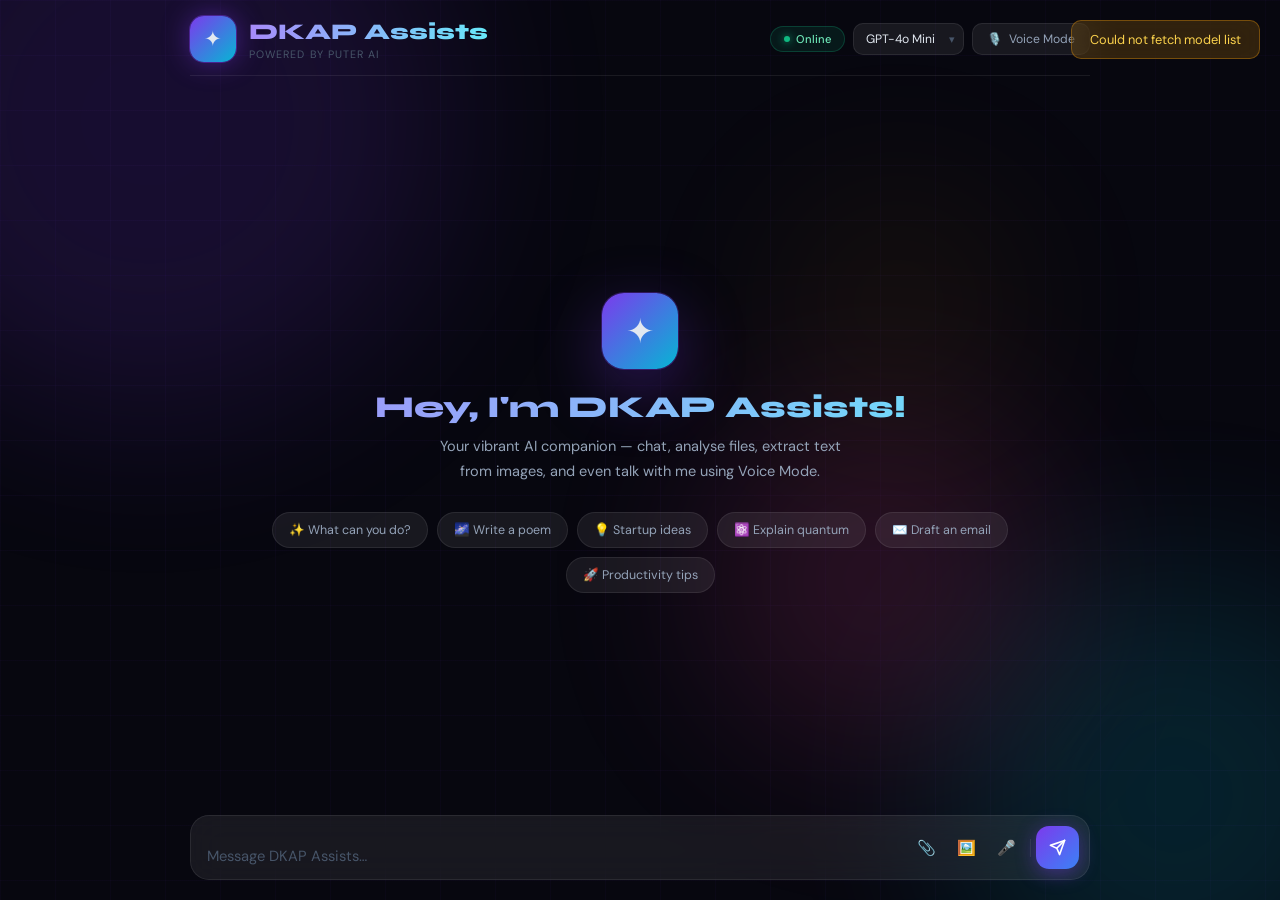
==== dkap-assists.html @ 6319cf3f "full code open it in an live server , will not work without authentication from puter.com  . Make su" ====
<!DOCTYPE html>
<html lang="en">
<head>
<meta charset="UTF-8">
<meta name="viewport" content="width=device-width, initial-scale=1.0">
<title>DKAP Assists · Your AI Companion</title>
<link rel="preconnect" href="https://fonts.googleapis.com">
<link rel="preconnect" href="https://fonts.gstatic.com" crossorigin>
<link href="https://fonts.googleapis.com/css2?family=Syne:wght@400;600;700;800&family=DM+Sans:ital,wght@0,300;0,400;0,500;0,600;1,400&display=swap" rel="stylesheet">
<script src="https://js.puter.com/v2/"></script>
<style>
:root {
  --bg:         #07070f;
  --glass:      rgba(255,255,255,0.04);
  --glass-b:    rgba(255,255,255,0.07);
  --violet:     #7c3aed;
  --violet-l:   #a78bfa;
  --cyan:       #06b6d4;
  --cyan-l:     #67e8f9;
  --pink:       #ec4899;
  --pink-l:     #f9a8d4;
  --green:      #10b981;
  --green-l:    #6ee7b7;
  --text:       #e2e8f0;
  --text-dim:   #94a3b8;
  --text-faint: #475569;
  --border:     rgba(255,255,255,0.08);
}
*, *::before, *::after { box-sizing: border-box; margin: 0; padding: 0; }
html, body { height: 100%; overflow: hidden; }
body {
  font-family: 'DM Sans', sans-serif;
  background: var(--bg);
  color: var(--text);
  -webkit-font-smoothing: antialiased;
}

/* BACKGROUND */
.bg-canvas { position:fixed; inset:0; z-index:0; overflow:hidden; pointer-events:none; }
.orb { position:absolute; border-radius:50%; filter:blur(90px); opacity:0.15; animation:drift 20s ease-in-out infinite alternate; }
.orb-1 { width:600px; height:600px; background:var(--violet); top:-180px; left:-150px; animation-duration:22s; }
.orb-2 { width:450px; height:450px; background:var(--cyan);   bottom:-120px; right:-120px; animation-duration:26s; animation-delay:-9s; }
.orb-3 { width:350px; height:350px; background:var(--pink);   top:45%; left:55%; animation-duration:18s; animation-delay:-5s; }
.orb-4 { width:250px; height:250px; background:#f59e0b; top:20%; right:20%; opacity:0.07; animation-duration:24s; animation-delay:-12s; }
@keyframes drift {
  from { transform:translate(0,0) scale(1); }
  to   { transform:translate(50px,35px) scale(1.08); }
}
.bg-canvas::before {
  content:''; position:absolute; inset:0;
  background-image:
    linear-gradient(rgba(124,58,237,0.035) 1px, transparent 1px),
    linear-gradient(90deg,rgba(124,58,237,0.035) 1px, transparent 1px);
  background-size:55px 55px;
}

/* LAYOUT */
#app { position:relative; z-index:1; display:flex; flex-direction:column; height:100vh; max-width:940px; margin:0 auto; padding:0 20px; }

/* HEADER */
header {
  display:flex; align-items:center; justify-content:space-between;
  padding:16px 0 13px;
  border-bottom:1px solid var(--border);
  flex-shrink:0; gap:12px; flex-wrap:wrap;
}
.brand { display:flex; align-items:center; gap:13px; }
.brand-icon {
  width:46px; height:46px; border-radius:14px; flex-shrink:0;
  background:linear-gradient(135deg, var(--violet), var(--cyan));
  display:flex; align-items:center; justify-content:center; font-size:21px;
  box-shadow:0 0 0 1px rgba(124,58,237,0.4), 0 0 28px rgba(124,58,237,0.45);
  animation:icon-glow 4s ease-in-out infinite;
}
@keyframes icon-glow {
  0%,100%{ box-shadow:0 0 0 1px rgba(124,58,237,0.4), 0 0 28px rgba(124,58,237,0.4); }
  50%    { box-shadow:0 0 0 1px rgba(6,182,212,0.55), 0 0 50px rgba(6,182,212,0.4); }
}
.brand-name {
  font-family:'Syne',sans-serif; font-weight:800; font-size:1.4rem;
  background:linear-gradient(90deg, var(--violet-l), var(--cyan-l), var(--pink-l));
  background-size:200% auto; -webkit-background-clip:text;
  -webkit-text-fill-color:transparent; background-clip:text;
  animation:shimmer 5s linear infinite;
}
@keyframes shimmer { to { background-position:200% center; } }
.brand-sub { font-size:0.67rem; color:var(--text-faint); letter-spacing:0.1em; text-transform:uppercase; margin-top:2px; }

.header-right { display:flex; align-items:center; gap:8px; flex-wrap:wrap; }

.status-badge {
  display:flex; align-items:center; gap:6px;
  padding:5px 13px; border-radius:99px;
  background:rgba(16,185,129,0.1);
  border:1px solid rgba(16,185,129,0.25);
  font-size:0.7rem; font-weight:500; color:var(--green-l);
}
.status-dot { width:6px; height:6px; border-radius:50%; background:var(--green); box-shadow:0 0 8px var(--green); animation:blink 2.5s ease-in-out infinite; }
@keyframes blink { 0%,100%{opacity:1;transform:scale(1)} 50%{opacity:0.35;transform:scale(0.8)} }

.model-wrap { position:relative; }
.model-wrap::after { content:'▾'; position:absolute; right:9px; top:50%; transform:translateY(-50%); color:var(--text-faint); pointer-events:none; font-size:0.7rem; }
#model-selector {
  appearance:none; background:var(--glass-b); border:1px solid var(--border);
  color:var(--text); padding:7px 28px 7px 12px; border-radius:10px;
  font-family:'DM Sans',sans-serif; font-size:0.76rem; cursor:pointer; outline:none; max-width:210px;
  transition:border-color 0.2s, background 0.2s;
}
#model-selector:hover, #model-selector:focus { border-color:var(--violet); background:rgba(124,58,237,0.12); }
#model-selector option { background:#14122a; }

#voice-mode-btn {
  display:flex; align-items:center; gap:7px; padding:7px 14px; border-radius:10px;
  background:var(--glass-b); border:1px solid var(--border);
  color:var(--text-dim); font-family:'DM Sans',sans-serif; font-size:0.76rem;
  cursor:pointer; transition:all 0.25s; white-space:nowrap;
}
#voice-mode-btn:hover { border-color:var(--pink); color:var(--pink-l); background:rgba(236,72,153,0.1); }
#voice-mode-btn.active { background:rgba(236,72,153,0.18); border-color:var(--pink); color:var(--pink-l); animation:vglow 2s ease-in-out infinite; }
@keyframes vglow { 0%,100%{box-shadow:0 0 12px rgba(236,72,153,0.2)} 50%{box-shadow:0 0 30px rgba(236,72,153,0.5)} }

/* CHAT */
#chat-window {
  flex:1; overflow-y:auto; overflow-x:hidden;
  padding:28px 4px 14px; display:flex; flex-direction:column; gap:22px;
  scroll-behavior:smooth;
}
#chat-window::-webkit-scrollbar { width:3px; }
#chat-window::-webkit-scrollbar-thumb { background:rgba(255,255,255,0.08); border-radius:99px; }

/* Welcome */
.welcome-card { margin:auto; text-align:center; padding:32px 20px; animation:fadeUp 0.6s cubic-bezier(0.34,1.56,0.64,1) both; }
.welcome-icon { width:76px; height:76px; border-radius:22px; margin:0 auto 20px; background:linear-gradient(135deg, var(--violet), var(--cyan)); display:flex; align-items:center; justify-content:center; font-size:34px; box-shadow:0 0 0 1px rgba(124,58,237,0.3), 0 20px 65px rgba(124,58,237,0.35); }
.welcome-card h2 { font-family:'Syne',sans-serif; font-size:1.9rem; font-weight:800; background:linear-gradient(120deg, var(--violet-l), var(--cyan-l), var(--pink-l)); background-size:200%; -webkit-background-clip:text; -webkit-text-fill-color:transparent; background-clip:text; animation:shimmer 4s linear infinite; margin-bottom:10px; }
.welcome-card p { color:var(--text-dim); font-size:0.91rem; margin-bottom:28px; line-height:1.65; }
.chips { display:flex; flex-wrap:wrap; gap:9px; justify-content:center; }
.chip { padding:9px 16px; border-radius:99px; background:var(--glass-b); border:1px solid var(--border); font-size:0.78rem; color:var(--text-dim); cursor:pointer; transition:all 0.2s; user-select:none; }
.chip:hover { border-color:var(--violet); color:var(--violet-l); transform:translateY(-2px); box-shadow:0 8px 22px rgba(124,58,237,0.22); }

/* Messages */
.msg-row { display:flex; gap:11px; align-items:flex-end; animation:fadeUp 0.35s cubic-bezier(0.34,1.56,0.64,1) both; }
.msg-row.user { flex-direction:row-reverse; }
@keyframes fadeUp { from{opacity:0;transform:translateY(20px) scale(0.95)} to{opacity:1;transform:translateY(0) scale(1)} }

.avatar { width:35px; height:35px; border-radius:11px; flex-shrink:0; display:flex; align-items:center; justify-content:center; font-size:15px; font-weight:700; }
.avatar.ai-av  { background:linear-gradient(135deg, var(--violet), var(--cyan)); box-shadow:0 0 16px rgba(124,58,237,0.45); }
.avatar.user-av{ background:linear-gradient(135deg, var(--pink), #f97316); box-shadow:0 0 16px rgba(236,72,153,0.35); }

.bubble { max-width:74%; padding:13px 17px; border-radius:18px; line-height:1.7; font-size:0.9rem; word-break:break-word; position:relative; }
.msg-row.ai   .bubble { background:var(--glass-b); border:1px solid var(--border); border-bottom-left-radius:5px; backdrop-filter:blur(16px); }
.msg-row.user .bubble { background:linear-gradient(135deg,rgba(124,58,237,0.3),rgba(6,182,212,0.2)); border:1px solid rgba(124,58,237,0.28); border-bottom-right-radius:5px; }

.bubble-content { white-space:pre-wrap; }
.bubble-content code { background:rgba(0,0,0,0.35); border:1px solid var(--border); border-radius:5px; padding:1px 6px; font-family:'Courier New',monospace; font-size:0.82em; color:var(--violet-l); }
.bubble-content pre { background:rgba(0,0,0,0.45); border:1px solid var(--border); border-radius:10px; padding:13px 15px; overflow-x:auto; margin:8px 0; font-size:0.82em; line-height:1.5; }
.bubble-content pre code { background:none; border:none; padding:0; color:var(--cyan-l); }
.bubble-content em { color:var(--pink-l); font-style:italic; }
.bubble-content strong { color:var(--cyan-l); font-weight:600; }
.bubble img { max-width:100%; border-radius:10px; margin-top:10px; }

.msg-attachments { margin-top:9px; padding-top:8px; border-top:1px solid var(--border); font-size:0.73rem; color:var(--text-faint); display:flex; flex-wrap:wrap; gap:6px; align-items:center; }
.att-chip { display:inline-flex; align-items:center; gap:4px; background:rgba(124,58,237,0.12); border:1px solid rgba(124,58,237,0.25); padding:2px 8px; border-radius:99px; color:var(--violet-l); font-size:0.71rem; }

/* Typing dots */
.typing-dots { display:flex; gap:5px; align-items:center; padding:4px 0; }
.typing-dots span { width:7px; height:7px; border-radius:50%; display:block; animation:bounce 1.3s ease-in-out infinite; }
.typing-dots span:nth-child(1){ background:var(--violet-l); }
.typing-dots span:nth-child(2){ background:var(--cyan-l); animation-delay:0.18s; }
.typing-dots span:nth-child(3){ background:var(--pink-l); animation-delay:0.36s; }
@keyframes bounce { 0%,80%,100%{transform:translateY(0);opacity:0.5} 40%{transform:translateY(-9px);opacity:1} }

/* FOOTER */
footer { padding:10px 0 20px; flex-shrink:0; }
#file-previews { display:flex; gap:7px; margin-bottom:9px; flex-wrap:wrap; min-height:0; }
.preview-item { display:flex; align-items:center; gap:7px; padding:5px 12px; border-radius:99px; background:rgba(124,58,237,0.14); border:1px solid rgba(124,58,237,0.28); font-size:0.73rem; color:var(--violet-l); animation:fadeUp 0.2s both; }
.preview-item .remove { cursor:pointer; color:var(--pink); font-size:1.05rem; line-height:1; transition:transform 0.15s; }
.preview-item .remove:hover { transform:scale(1.35); }

.input-shell { display:flex; align-items:flex-end; gap:8px; background:var(--glass-b); border:1px solid var(--border); border-radius:19px; padding:10px 10px 10px 16px; transition:border-color 0.25s, box-shadow 0.25s; backdrop-filter:blur(16px); }
.input-shell:focus-within { border-color:rgba(124,58,237,0.5); box-shadow:0 0 0 3px rgba(124,58,237,0.1), 0 0 45px rgba(124,58,237,0.07); }

#user-input { flex:1; background:transparent; border:none; outline:none; color:var(--text); font-family:'DM Sans',sans-serif; font-size:0.92rem; resize:none; height:24px; max-height:190px; line-height:1.55; }
#user-input::placeholder { color:var(--text-faint); }

.action-strip { display:flex; align-items:center; gap:3px; }
.act-btn { width:37px; height:37px; border-radius:9px; background:transparent; border:1px solid transparent; color:var(--text-faint); font-size:15px; cursor:pointer; display:flex; align-items:center; justify-content:center; transition:all 0.18s; position:relative; flex-shrink:0; }
.act-btn:hover { background:var(--glass-b); border-color:var(--border); color:var(--text); transform:translateY(-1px); }
.act-btn[data-tip]::after { content:attr(data-tip); position:absolute; bottom:calc(100% + 8px); left:50%; transform:translateX(-50%); background:#1a1630; border:1px solid var(--border); color:var(--text-dim); font-family:'DM Sans',sans-serif; font-size:0.67rem; padding:4px 8px; border-radius:6px; white-space:nowrap; pointer-events:none; z-index:10; opacity:0; transition:opacity 0.15s; }
.act-btn[data-tip]:hover::after { opacity:1; }
.act-btn.active-rec { color:var(--pink); border-color:rgba(236,72,153,0.4); background:rgba(236,72,153,0.1); animation:pulse-ring 1s ease-in-out infinite; }
@keyframes pulse-ring { 0%,100%{box-shadow:0 0 0 0 rgba(236,72,153,0.45)} 50%{box-shadow:0 0 0 7px rgba(236,72,153,0)} }
.act-divider { width:1px; height:18px; background:var(--border); margin:0 2px; flex-shrink:0; }

#send-btn { width:43px; height:43px; border-radius:13px; flex-shrink:0; background:linear-gradient(135deg, var(--violet), #3b82f6); border:none; color:white; font-size:16px; cursor:pointer; display:flex; align-items:center; justify-content:center; transition:all 0.2s; box-shadow:0 4px 20px rgba(124,58,237,0.45); }
#send-btn:hover { transform:scale(1.09); box-shadow:0 6px 30px rgba(124,58,237,0.65); }
#send-btn:active { transform:scale(0.93); }
#send-btn svg { transition:transform 0.2s; }
#send-btn:hover svg { transform:translateX(2px) translateY(-2px); }

#general-file-input, #image-ocr-input { display:none; }

/* TOAST */
#toast-area { position:fixed; top:20px; right:20px; z-index:200; display:flex; flex-direction:column; gap:8px; }
.toast { padding:10px 18px; border-radius:10px; font-size:0.8rem; font-family:'DM Sans',sans-serif; backdrop-filter:blur(14px); pointer-events:none; animation:toastIn 0.3s cubic-bezier(0.34,1.56,0.64,1) both; max-width:280px; }
@keyframes toastIn { from{opacity:0;transform:translateX(26px)} to{opacity:1;transform:translateX(0)} }
.toast.success { background:rgba(16,185,129,0.18); border:1px solid rgba(16,185,129,0.35); color:var(--green-l); }
.toast.error   { background:rgba(239,68,68,0.18);  border:1px solid rgba(239,68,68,0.35);  color:#fca5a5; }
.toast.info    { background:rgba(124,58,237,0.18); border:1px solid rgba(124,58,237,0.35); color:var(--violet-l); }
.toast.warning { background:rgba(245,158,11,0.18); border:1px solid rgba(245,158,11,0.35); color:#fcd34d; }

* { scrollbar-width:thin; scrollbar-color:rgba(255,255,255,0.07) transparent; }
</style>
</head>
<body>

<div class="bg-canvas">
  <div class="orb orb-1"></div>
  <div class="orb orb-2"></div>
  <div class="orb orb-3"></div>
  <div class="orb orb-4"></div>
</div>

<div id="toast-area"></div>

<div id="app">
  <header>
    <div class="brand">
      <div class="brand-icon">✦</div>
      <div>
        <div class="brand-name">DKAP Assists</div>
        <div class="brand-sub">Powered by Puter AI</div>
      </div>
    </div>
    <div class="header-right">
      <div class="status-badge"><span class="status-dot"></span> Online</div>
      <div class="model-wrap">
        <select id="model-selector"><option value="">Loading…</option></select>
      </div>
      <button id="voice-mode-btn">
        <span id="voice-icon">🎙️</span>
        <span id="voice-label">Voice Mode</span>
      </button>
    </div>
  </header>

  <div id="chat-window">
    <div class="welcome-card" id="welcome-card">
      <div class="welcome-icon">✦</div>
      <h2>Hey, I'm DKAP Assists!</h2>
      <p>Your vibrant AI companion — chat, analyse files, extract text<br>from images, and even talk with me using Voice Mode.</p>
      <div class="chips">
        <div class="chip" data-prompt="What can you do for me?">✨ What can you do?</div>
        <div class="chip" data-prompt="Write me a short poem about the cosmos.">🌌 Write a poem</div>
        <div class="chip" data-prompt="Give me 5 creative startup ideas for 2025.">💡 Startup ideas</div>
        <div class="chip" data-prompt="Explain quantum computing in simple terms.">⚛️ Explain quantum</div>
        <div class="chip" data-prompt="Help me write a professional email to reschedule a meeting.">✉️ Draft an email</div>
        <div class="chip" data-prompt="What are some tips to improve my productivity?">🚀 Productivity tips</div>
      </div>
    </div>
  </div>

  <footer>
    <div id="file-previews"></div>
    <div class="input-shell">
      <input type="file" id="general-file-input" multiple>
      <input type="file" id="image-ocr-input" accept="image/*">
      <textarea id="user-input" placeholder="Message DKAP Assists…" rows="1"></textarea>
      <div class="action-strip">
        <button class="act-btn" id="add-file-btn" data-tip="Attach files">📎</button>
        <button class="act-btn" id="ocr-btn" data-tip="Image → Text (OCR)">🖼️</button>
        <button class="act-btn" id="stt-btn" data-tip="Speak to type">🎤</button>
        <div class="act-divider"></div>
        <button id="send-btn" data-tip="Send">
          <svg width="17" height="17" viewBox="0 0 24 24" fill="none" stroke="currentColor" stroke-width="2.3" stroke-linecap="round" stroke-linejoin="round">
            <line x1="22" y1="2" x2="11" y2="13"/><polygon points="22 2 15 22 11 13 2 9 22 2"/>
          </svg>
        </button>
      </div>
    </div>
  </footer>
</div>

<script>
// ═══════════════════════════════
//  STATE
// ═══════════════════════════════
let currentModel        = 'gpt-4o-mini';
let attachedPuterPaths  = [];
let isVoiceMode         = false;
let currentAudio        = null;
let mediaRecorder       = null;
let audioChunks         = [];
let isRecording         = false;
let isStreaming         = false;
let conversationHistory = [];

// ═══════════════════════════════
//  DOM
// ═══════════════════════════════
const dom = {
  chatWindow:   document.getElementById('chat-window'),
  userInput:    document.getElementById('user-input'),
  modelSel:     document.getElementById('model-selector'),
  sendBtn:      document.getElementById('send-btn'),
  fileInput:    document.getElementById('general-file-input'),
  addFileBtn:   document.getElementById('add-file-btn'),
  ocrInput:     document.getElementById('image-ocr-input'),
  ocrBtn:       document.getElementById('ocr-btn'),
  sttBtn:       document.getElementById('stt-btn'),
  voiceModeBtn: document.getElementById('voice-mode-btn'),
  voiceLabel:   document.getElementById('voice-label'),
  voiceIcon:    document.getElementById('voice-icon'),
  filePreviews: document.getElementById('file-previews'),
  welcomeCard:  document.getElementById('welcome-card'),
  toastArea:    document.getElementById('toast-area'),
};

// ═══════════════════════════════
//  INIT
// ═══════════════════════════════
(async function init() {
  bindEvents();
  await loadModels();
})();

function bindEvents() {
  dom.sendBtn.addEventListener('click', sendMessage);
  dom.userInput.addEventListener('keydown', e => {
    if (e.key === 'Enter' && !e.shiftKey) { e.preventDefault(); sendMessage(); }
  });
  dom.userInput.addEventListener('input', autoResize);
  dom.modelSel.addEventListener('change', e => { currentModel = e.target.value; });
  dom.addFileBtn.addEventListener('click', () => dom.fileInput.click());
  dom.fileInput.addEventListener('change', handleFileUpload);
  dom.ocrBtn.addEventListener('click', () => dom.ocrInput.click());
  dom.ocrInput.addEventListener('change', handleOCR);
  dom.sttBtn.addEventListener('click', toggleSTT);
  dom.voiceModeBtn.addEventListener('click', toggleVoiceMode);
  document.querySelectorAll('.chip').forEach(chip => {
    chip.addEventListener('click', () => {
      dom.userInput.value = chip.dataset.prompt;
      autoResize();
      sendMessage();
    });
  });
}

function autoResize() {
  const el = dom.userInput;
  el.style.height = 'auto';
  el.style.height = Math.min(el.scrollHeight, 190) + 'px';
}

// ═══════════════════════════════
//  LOAD MODELS
// ═══════════════════════════════
async function loadModels() {
  try {
    const models = await puter.ai.listModels();
    dom.modelSel.innerHTML = '';
    // Sort popular first
    const popular = ['gpt-4o-mini','gpt-4o','claude-sonnet-4-5','gemini-2.5-flash-lite','claude-opus-4-5'];
    models.sort((a,b) => {
      const ai = popular.indexOf(a.id), bi = popular.indexOf(b.id);
      if (ai > -1 && bi > -1) return ai - bi;
      if (ai > -1) return -1;
      if (bi > -1) return 1;
      return (a.name||a.id).localeCompare(b.name||b.id);
    });
    models.forEach(m => {
      const opt = document.createElement('option');
      opt.value = m.id;
      opt.textContent = (m.name || m.id) + (m.provider ? ` · ${m.provider}` : '');
      if (m.id === currentModel) opt.selected = true;
      dom.modelSel.appendChild(opt);
    });
    if (dom.modelSel.value) currentModel = dom.modelSel.value;
    toast('✦ Models ready', 'success');
  } catch(e) {
    dom.modelSel.innerHTML = '<option value="gpt-4o-mini">GPT-4o Mini</option>';
    toast('Could not fetch model list', 'warning');
  }
}

// ═══════════════════════════════
//  SEND MESSAGE
// ═══════════════════════════════
async function sendMessage() {
  const text = dom.userInput.value.trim();
  if ((!text && attachedPuterPaths.length === 0) || isStreaming) return;

  // Hide welcome
  if (dom.welcomeCard) dom.welcomeCard.style.display = 'none';

  // Reset UI
  dom.userInput.value = '';
  dom.userInput.style.height = '24px';
  const files = [...attachedPuterPaths];
  attachedPuterPaths = [];
  renderPreviews();

  // Show user bubble
  appendMsg('user', text, files);

  // Build content
  let content;
  if (files.length > 0) {
    content = [{ type:'text', text: text || 'Analyse these files.' }];
    files.forEach(p => content.push({ type:'file', puter_path:p }));
  } else {
    content = text;
  }

  // Update history
  conversationHistory.push({ role:'user', content });

  // Show typing
  const thinkingRow = appendTyping();
  isStreaming = true;
  dom.sendBtn.style.opacity = '0.5';

  try {
    const historySlice = conversationHistory.slice(-22);

    const stream = await puter.ai.chat(historySlice, {
      model: currentModel,
      stream: true
    });

    thinkingRow.remove();
    const { contentEl } = appendStreamBubble();
    let fullText = '';

    for await (const chunk of stream) {
      if (chunk?.text) {
        fullText += chunk.text;
        contentEl.innerHTML = formatMarkdown(fullText);
        dom.chatWindow.scrollTop = dom.chatWindow.scrollHeight;
      }
      // Gemini image models
      if (chunk?.image) {
        const img = document.createElement('img');
        img.src = chunk.image.image_url?.url || chunk.image;
        img.style.cssText = 'max-width:100%;border-radius:10px;margin-top:10px;display:block;';
        contentEl.appendChild(img);
      }
    }

    conversationHistory.push({ role:'assistant', content: fullText });
    if (isVoiceMode && fullText) await speakText(fullText);

  } catch(e) {
    thinkingRow.remove();
    appendMsg('ai', '⚠️ **Error:** ' + (e.message || 'Something went wrong.'));
    toast(e.message || 'AI error', 'error');
  } finally {
    isStreaming = false;
    dom.sendBtn.style.opacity = '1';
  }
}

// ═══════════════════════════════
//  FILE UPLOAD
// ═══════════════════════════════
async function handleFileUpload(e) {
  const files = e.target.files;
  if (!files.length) return;
  dom.addFileBtn.textContent = '⏳';
  try {
    const uploaded = await puter.fs.upload(files);
    const arr = Array.isArray(uploaded) ? uploaded : [uploaded];
    arr.forEach(f => attachedPuterPaths.push(f.path));
    renderPreviews();
    toast(`${arr.length} file(s) attached ✦`, 'success');
  } catch(err) {
    toast('Upload failed: ' + err.message, 'error');
  } finally {
    dom.addFileBtn.textContent = '📎';
    dom.fileInput.value = '';
  }
}

function renderPreviews() {
  dom.filePreviews.innerHTML = '';
  attachedPuterPaths.forEach((path, i) => {
    const name = path.split('/').pop();
    const div = document.createElement('div');
    div.className = 'preview-item';
    div.innerHTML = `<span>📄 ${name}</span><span class="remove" data-i="${i}">×</span>`;
    dom.filePreviews.appendChild(div);
  });
  dom.filePreviews.querySelectorAll('.remove').forEach(btn => {
    btn.addEventListener('click', e => {
      attachedPuterPaths.splice(+e.target.dataset.i, 1);
      renderPreviews();
    });
  });
}

// ═══════════════════════════════
//  OCR
// ═══════════════════════════════
async function handleOCR(e) {
  const file = e.target.files[0];
  if (!file) return;
  dom.ocrBtn.textContent = '⏳';
  toast('Reading image…', 'info');
  try {
    const result = await puter.ai.img2txt(file);
    if (result) {
      dom.userInput.value += (dom.userInput.value ? '\n\n' : '') + result;
      dom.userInput.dispatchEvent(new Event('input'));
      autoResize();
      toast('Text extracted successfully!', 'success');
    } else {
      toast('No text detected in image', 'warning');
    }
  } catch(err) {
    toast('OCR failed: ' + err.message, 'error');
  } finally {
    dom.ocrBtn.textContent = '🖼️';
    dom.ocrInput.value = '';
  }
}

// ═══════════════════════════════
//  SPEECH TO TEXT
// ═══════════════════════════════
async function toggleSTT() {
  if (isRecording) {
    mediaRecorder?.stop();
    return;
  }
  try {
    const stream = await navigator.mediaDevices.getUserMedia({ audio: true });
    mediaRecorder = new MediaRecorder(stream);
    audioChunks = [];
    mediaRecorder.ondataavailable = e => audioChunks.push(e.data);
    mediaRecorder.onstop = async () => {
      const blob = new Blob(audioChunks, { type: 'audio/wav' });
      dom.sttBtn.textContent = '⏳';
      try {
        const result = await puter.ai.speech2txt(blob);
        const txt = typeof result === 'string' ? result : (result?.text || '');
        if (txt) {
          dom.userInput.value = txt;
          dom.userInput.dispatchEvent(new Event('input'));
          autoResize();
          toast('Voice captured!', 'success');
          if (isVoiceMode) sendMessage();
        }
      } catch(err) {
        toast('STT failed: ' + err.message, 'error');
      } finally {
        dom.sttBtn.textContent = '🎤';
        dom.sttBtn.classList.remove('active-rec');
        stream.getTracks().forEach(t => t.stop());
        isRecording = false;
      }
    };
    mediaRecorder.start();
    isRecording = true;
    dom.sttBtn.classList.add('active-rec');
    toast('Listening… tap mic again to stop', 'info');
  } catch {
    toast('Microphone access denied', 'error');
  }
}

// ═══════════════════════════════
//  TEXT TO SPEECH
// ═══════════════════════════════
async function speakText(text) {
  if (currentAudio) { currentAudio.pause(); currentAudio = null; }
  // Strip markdown symbols, trim to 2800 chars
  const clean = text.replace(/[#*`>_~\[\]]/g, '').substring(0, 2800);
  try {
    dom.voiceLabel.textContent = 'Speaking…';
    currentAudio = await puter.ai.txt2speech(clean, {
      provider: 'openai', voice: 'nova', model: 'gpt-4o-mini-tts'
    });
    return new Promise(resolve => {
      currentAudio.onended = () => {
        dom.voiceLabel.textContent = 'Voice ON';
        currentAudio = null;
        resolve();
      };
      currentAudio.play();
    });
  } catch(e) {
    dom.voiceLabel.textContent = 'Voice ON';
    toast('TTS issue: ' + e.message, 'warning');
  }
}

// ═══════════════════════════════
//  VOICE MODE
// ═══════════════════════════════
function toggleVoiceMode() {
  isVoiceMode = !isVoiceMode;
  dom.voiceModeBtn.classList.toggle('active', isVoiceMode);
  if (isVoiceMode) {
    dom.voiceLabel.textContent = 'Voice ON';
    dom.voiceIcon.textContent = '🔊';
    toast('Voice Mode ON ✦', 'success');
    if (dom.welcomeCard) dom.welcomeCard.style.display = 'none';
    appendMsg('ai', '🎙️ **Voice Mode activated!** I\'ll speak every response. Tap 🎤 and start talking — I\'ll auto-send when you stop.');
  } else {
    dom.voiceLabel.textContent = 'Voice Mode';
    dom.voiceIcon.textContent = '🎙️';
    if (currentAudio) { currentAudio.pause(); currentAudio = null; }
    if (isRecording && mediaRecorder) mediaRecorder.stop();
    toast('Voice Mode OFF', 'info');
  }
}

// ═══════════════════════════════
//  DOM HELPERS
// ═══════════════════════════════
function appendMsg(role, text, files = []) {
  const isAI = role === 'ai';
  const row = document.createElement('div');
  row.className = `msg-row ${isAI ? 'ai' : 'user'}`;

  const av = document.createElement('div');
  av.className = `avatar ${isAI ? 'ai-av' : 'user-av'}`;
  av.textContent = isAI ? '✦' : '✿';

  const bubble = document.createElement('div');
  bubble.className = 'bubble';

  const contentEl = document.createElement('div');
  contentEl.className = 'bubble-content';
  contentEl.innerHTML = formatMarkdown(text);
  bubble.appendChild(contentEl);

  if (files.length > 0) {
    const attDiv = document.createElement('div');
    attDiv.className = 'msg-attachments';
    attDiv.innerHTML = files.map(p => `<span class="att-chip">📄 ${p.split('/').pop()}</span>`).join('');
    bubble.appendChild(attDiv);
  }

  row.appendChild(av);
  row.appendChild(bubble);
  dom.chatWindow.appendChild(row);
  dom.chatWindow.scrollTop = dom.chatWindow.scrollHeight;
  return row;
}

function appendTyping() {
  const row = document.createElement('div');
  row.className = 'msg-row ai';
  const av = document.createElement('div');
  av.className = 'avatar ai-av'; av.textContent = '✦';
  const bubble = document.createElement('div');
  bubble.className = 'bubble';
  bubble.innerHTML = '<div class="typing-dots"><span></span><span></span><span></span></div>';
  row.appendChild(av); row.appendChild(bubble);
  dom.chatWindow.appendChild(row);
  dom.chatWindow.scrollTop = dom.chatWindow.scrollHeight;
  return row;
}

function appendStreamBubble() {
  const row = document.createElement('div');
  row.className = 'msg-row ai';
  const av = document.createElement('div');
  av.className = 'avatar ai-av'; av.textContent = '✦';
  const bubble = document.createElement('div');
  bubble.className = 'bubble';
  const contentEl = document.createElement('div');
  contentEl.className = 'bubble-content';
  bubble.appendChild(contentEl);
  row.appendChild(av); row.appendChild(bubble);
  dom.chatWindow.appendChild(row);
  dom.chatWindow.scrollTop = dom.chatWindow.scrollHeight;
  return { row, contentEl };
}

// Minimal markdown → HTML
function formatMarkdown(text) {
  if (!text) return '';
  return text
    .replace(/&/g,'&amp;').replace(/</g,'&lt;').replace(/>/g,'&gt;')
    .replace(/```([\s\S]*?)```/g, '<pre><code>$1</code></pre>')
    .replace(/`([^`\n]+)`/g, '<code>$1</code>')
    .replace(/\*\*(.+?)\*\*/g, '<strong>$1</strong>')
    .replace(/\*([^*\n]+)\*/g, '<em>$1</em>')
    .replace(/^### (.+)$/gm, '<div style="font-family:Syne,sans-serif;font-weight:700;color:var(--cyan-l);margin:10px 0 4px;font-size:1em">$1</div>')
    .replace(/^## (.+)$/gm,  '<div style="font-family:Syne,sans-serif;font-weight:700;color:var(--violet-l);margin:12px 0 5px;font-size:1.1em">$1</div>')
    .replace(/^# (.+)$/gm,   '<div style="font-family:Syne,sans-serif;font-weight:800;color:var(--pink-l);margin:12px 0 6px;font-size:1.2em">$1</div>')
    .replace(/^[-•] (.+)$/gm,'<div style="padding-left:16px;margin:2px 0">• $1</div>')
    .replace(/^(\d+)\. (.+)$/gm,'<div style="padding-left:16px;margin:2px 0">$1. $2</div>')
    .replace(/\n/g,'<br>');
}

// ═══════════════════════════════
//  TOAST
// ═══════════════════════════════
function toast(msg, type='info') {
  const el = document.createElement('div');
  el.className = `toast ${type}`;
  el.textContent = msg;
  dom.toastArea.appendChild(el);
  setTimeout(() => { el.style.opacity = '0'; el.style.transform = 'translateX(20px)'; el.style.transition = '0.3s'; }, 2900);
  setTimeout(() => el.remove(), 3250);
}
</script>
</body>
</html>
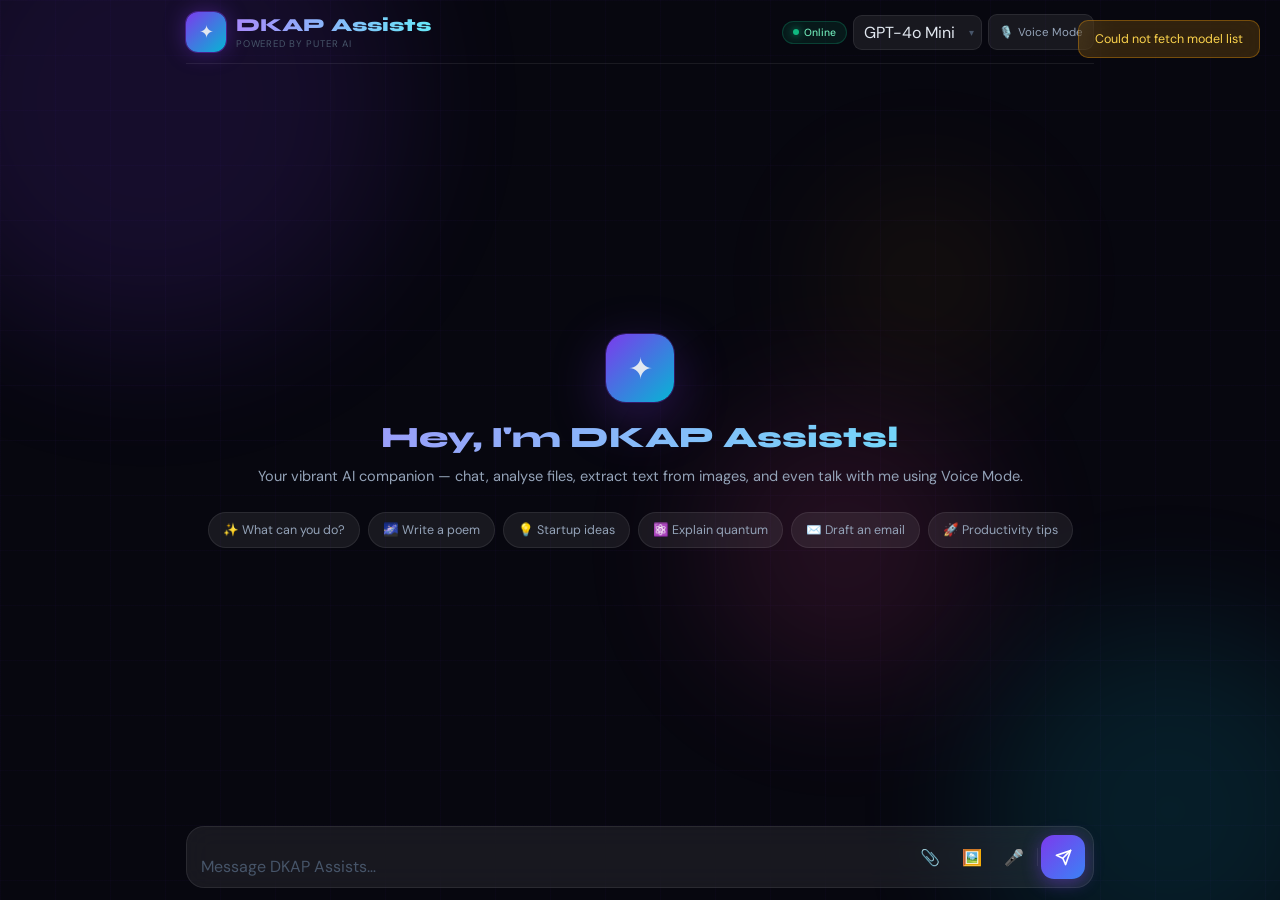
==== commit 82520f4e: "Add files via upload fixed mobile view issue" ====
--- a/dkap-assists.html
+++ b/dkap-assists.html
@@ -2,7 +2,10 @@
 <html lang="en">
 <head>
 <meta charset="UTF-8">
-<meta name="viewport" content="width=device-width, initial-scale=1.0">
+<meta name="viewport" content="width=device-width, initial-scale=1.0, viewport-fit=cover, maximum-scale=1.0">
+<meta name="mobile-web-app-capable" content="yes">
+<meta name="apple-mobile-web-app-capable" content="yes">
+<meta name="apple-mobile-web-app-status-bar-style" content="black-translucent">
 <title>DKAP Assists · Your AI Companion</title>
 <link rel="preconnect" href="https://fonts.googleapis.com">
 <link rel="preconnect" href="https://fonts.gstatic.com" crossorigin>
@@ -25,141 +28,244 @@
   --text-dim:   #94a3b8;
   --text-faint: #475569;
   --border:     rgba(255,255,255,0.08);
-}
+  --safe-bottom: env(safe-area-inset-bottom, 0px);
+  --safe-top:    env(safe-area-inset-top, 0px);
+}
+
 *, *::before, *::after { box-sizing: border-box; margin: 0; padding: 0; }
-html, body { height: 100%; overflow: hidden; }
+
+/* Use dvh so mobile Chrome address bar doesn't cause overflow */
+html { height: 100%; height: 100dvh; }
 body {
   font-family: 'DM Sans', sans-serif;
   background: var(--bg);
   color: var(--text);
   -webkit-font-smoothing: antialiased;
+  /* Prevent bounce scroll on iOS */
+  overscroll-behavior: none;
+  height: 100%;
+  height: 100dvh;
+  overflow: hidden;
 }
 
 /* BACKGROUND */
 .bg-canvas { position:fixed; inset:0; z-index:0; overflow:hidden; pointer-events:none; }
-.orb { position:absolute; border-radius:50%; filter:blur(90px); opacity:0.15; animation:drift 20s ease-in-out infinite alternate; }
-.orb-1 { width:600px; height:600px; background:var(--violet); top:-180px; left:-150px; animation-duration:22s; }
-.orb-2 { width:450px; height:450px; background:var(--cyan);   bottom:-120px; right:-120px; animation-duration:26s; animation-delay:-9s; }
-.orb-3 { width:350px; height:350px; background:var(--pink);   top:45%; left:55%; animation-duration:18s; animation-delay:-5s; }
-.orb-4 { width:250px; height:250px; background:#f59e0b; top:20%; right:20%; opacity:0.07; animation-duration:24s; animation-delay:-12s; }
+.orb { position:absolute; border-radius:50%; filter:blur(70px); opacity:0.13; animation:drift 20s ease-in-out infinite alternate; }
+.orb-1 { width:min(500px,120vw); height:min(500px,120vw); background:var(--violet); top:-150px; left:-100px; animation-duration:22s; }
+.orb-2 { width:min(380px,100vw);  height:min(380px,100vw);  background:var(--cyan);   bottom:-100px; right:-80px; animation-duration:26s; animation-delay:-9s; }
+.orb-3 { width:min(280px,80vw);  height:min(280px,80vw);  background:var(--pink);   top:45%; left:55%; animation-duration:18s; animation-delay:-5s; }
+.orb-4 { width:min(200px,60vw);  height:min(200px,60vw);  background:#f59e0b; top:20%; right:20%; opacity:0.07; animation-duration:24s; animation-delay:-12s; }
 @keyframes drift {
   from { transform:translate(0,0) scale(1); }
-  to   { transform:translate(50px,35px) scale(1.08); }
+  to   { transform:translate(40px,28px) scale(1.08); }
 }
 .bg-canvas::before {
   content:''; position:absolute; inset:0;
   background-image:
-    linear-gradient(rgba(124,58,237,0.035) 1px, transparent 1px),
-    linear-gradient(90deg,rgba(124,58,237,0.035) 1px, transparent 1px);
+    linear-gradient(rgba(124,58,237,0.03) 1px, transparent 1px),
+    linear-gradient(90deg,rgba(124,58,237,0.03) 1px, transparent 1px);
   background-size:55px 55px;
 }
 
-/* LAYOUT */
-#app { position:relative; z-index:1; display:flex; flex-direction:column; height:100vh; max-width:940px; margin:0 auto; padding:0 20px; }
-
-/* HEADER */
+/* ── LAYOUT ──────────────────────────────── */
+#app {
+  position: relative;
+  z-index: 1;
+  display: flex;
+  flex-direction: column;
+  height: 100%;
+  height: 100dvh;
+  max-width: 940px;
+  margin: 0 auto;
+  padding: 0 16px;
+  /* Account for notch/status bar */
+  padding-top: var(--safe-top);
+}
+
+/* ── HEADER ──────────────────────────────── */
 header {
-  display:flex; align-items:center; justify-content:space-between;
-  padding:16px 0 13px;
-  border-bottom:1px solid var(--border);
-  flex-shrink:0; gap:12px; flex-wrap:wrap;
-}
-.brand { display:flex; align-items:center; gap:13px; }
+  display: flex;
+  align-items: center;
+  justify-content: space-between;
+  padding: 12px 0 11px;
+  border-bottom: 1px solid var(--border);
+  flex-shrink: 0;
+  gap: 10px;
+}
+.brand { display:flex; align-items:center; gap:10px; min-width:0; }
 .brand-icon {
-  width:46px; height:46px; border-radius:14px; flex-shrink:0;
-  background:linear-gradient(135deg, var(--violet), var(--cyan));
-  display:flex; align-items:center; justify-content:center; font-size:21px;
-  box-shadow:0 0 0 1px rgba(124,58,237,0.4), 0 0 28px rgba(124,58,237,0.45);
-  animation:icon-glow 4s ease-in-out infinite;
+  width: 40px; height: 40px;
+  border-radius: 12px; flex-shrink: 0;
+  background: linear-gradient(135deg, var(--violet), var(--cyan));
+  display: flex; align-items: center; justify-content: center; font-size: 18px;
+  box-shadow: 0 0 0 1px rgba(124,58,237,0.4), 0 0 22px rgba(124,58,237,0.4);
+  animation: icon-glow 4s ease-in-out infinite;
 }
 @keyframes icon-glow {
-  0%,100%{ box-shadow:0 0 0 1px rgba(124,58,237,0.4), 0 0 28px rgba(124,58,237,0.4); }
-  50%    { box-shadow:0 0 0 1px rgba(6,182,212,0.55), 0 0 50px rgba(6,182,212,0.4); }
+  0%,100%{ box-shadow:0 0 0 1px rgba(124,58,237,0.4), 0 0 22px rgba(124,58,237,0.4); }
+  50%    { box-shadow:0 0 0 1px rgba(6,182,212,0.55), 0 0 40px rgba(6,182,212,0.4); }
 }
 .brand-name {
-  font-family:'Syne',sans-serif; font-weight:800; font-size:1.4rem;
-  background:linear-gradient(90deg, var(--violet-l), var(--cyan-l), var(--pink-l));
-  background-size:200% auto; -webkit-background-clip:text;
-  -webkit-text-fill-color:transparent; background-clip:text;
-  animation:shimmer 5s linear infinite;
+  font-family: 'Syne', sans-serif; font-weight: 800; font-size: 1.15rem;
+  background: linear-gradient(90deg, var(--violet-l), var(--cyan-l), var(--pink-l));
+  background-size: 200% auto; -webkit-background-clip: text;
+  -webkit-text-fill-color: transparent; background-clip: text;
+  animation: shimmer 5s linear infinite;
+  white-space: nowrap;
 }
 @keyframes shimmer { to { background-position:200% center; } }
-.brand-sub { font-size:0.67rem; color:var(--text-faint); letter-spacing:0.1em; text-transform:uppercase; margin-top:2px; }
-
-.header-right { display:flex; align-items:center; gap:8px; flex-wrap:wrap; }
+.brand-sub { font-size: 0.6rem; color: var(--text-faint); letter-spacing: 0.08em; text-transform: uppercase; margin-top: 1px; }
+
+.header-right {
+  display: flex;
+  align-items: center;
+  gap: 6px;
+  flex-shrink: 0;
+}
 
 .status-badge {
-  display:flex; align-items:center; gap:6px;
-  padding:5px 13px; border-radius:99px;
-  background:rgba(16,185,129,0.1);
-  border:1px solid rgba(16,185,129,0.25);
-  font-size:0.7rem; font-weight:500; color:var(--green-l);
-}
-.status-dot { width:6px; height:6px; border-radius:50%; background:var(--green); box-shadow:0 0 8px var(--green); animation:blink 2.5s ease-in-out infinite; }
+  display: flex; align-items: center; gap: 5px;
+  padding: 4px 10px; border-radius: 99px;
+  background: rgba(16,185,129,0.1);
+  border: 1px solid rgba(16,185,129,0.25);
+  font-size: 0.65rem; font-weight: 500; color: var(--green-l);
+  white-space: nowrap;
+}
+/* Hide "Online" text on very small screens, keep dot */
+@media (max-width: 400px) {
+  .status-badge span:last-child { display: none; }
+  .status-badge { padding: 6px; }
+}
+.status-dot { width:6px; height:6px; border-radius:50%; background:var(--green); box-shadow:0 0 8px var(--green); animation:blink 2.5s ease-in-out infinite; flex-shrink:0; }
 @keyframes blink { 0%,100%{opacity:1;transform:scale(1)} 50%{opacity:0.35;transform:scale(0.8)} }
 
 .model-wrap { position:relative; }
-.model-wrap::after { content:'▾'; position:absolute; right:9px; top:50%; transform:translateY(-50%); color:var(--text-faint); pointer-events:none; font-size:0.7rem; }
+.model-wrap::after { content:'▾'; position:absolute; right:8px; top:50%; transform:translateY(-50%); color:var(--text-faint); pointer-events:none; font-size:0.65rem; }
 #model-selector {
-  appearance:none; background:var(--glass-b); border:1px solid var(--border);
-  color:var(--text); padding:7px 28px 7px 12px; border-radius:10px;
-  font-family:'DM Sans',sans-serif; font-size:0.76rem; cursor:pointer; outline:none; max-width:210px;
-  transition:border-color 0.2s, background 0.2s;
+  appearance: none; background: var(--glass-b); border: 1px solid var(--border);
+  color: var(--text); padding: 6px 26px 6px 10px; border-radius: 9px;
+  font-family: 'DM Sans', sans-serif; font-size: 0.72rem; cursor: pointer; outline: none;
+  /* Shrink on mobile to fit header */
+  max-width: min(170px, 38vw);
+  transition: border-color 0.2s, background 0.2s;
+  /* Prevent iOS zoom on focus (font-size >= 16px fix) */
+  font-size: max(0.72rem, 16px);
+}
+/* Override back down visually — the 16px only prevents zoom */
+@media (max-width: 480px) {
+  #model-selector { font-size: 12px; max-width: 120px; padding: 6px 22px 6px 8px; }
 }
 #model-selector:hover, #model-selector:focus { border-color:var(--violet); background:rgba(124,58,237,0.12); }
 #model-selector option { background:#14122a; }
 
 #voice-mode-btn {
-  display:flex; align-items:center; gap:7px; padding:7px 14px; border-radius:10px;
-  background:var(--glass-b); border:1px solid var(--border);
-  color:var(--text-dim); font-family:'DM Sans',sans-serif; font-size:0.76rem;
-  cursor:pointer; transition:all 0.25s; white-space:nowrap;
+  display: flex; align-items: center; gap: 5px;
+  padding: 6px 10px; border-radius: 9px;
+  background: var(--glass-b); border: 1px solid var(--border);
+  color: var(--text-dim); font-family: 'DM Sans', sans-serif; font-size: 0.72rem;
+  cursor: pointer; transition: all 0.25s; white-space: nowrap;
+  /* Minimum touch target */
+  min-height: 36px;
+}
+/* Hide voice label text on small screens — keep icon only */
+@media (max-width: 480px) {
+  #voice-label { display: none; }
+  #voice-mode-btn { padding: 6px 9px; }
 }
 #voice-mode-btn:hover { border-color:var(--pink); color:var(--pink-l); background:rgba(236,72,153,0.1); }
 #voice-mode-btn.active { background:rgba(236,72,153,0.18); border-color:var(--pink); color:var(--pink-l); animation:vglow 2s ease-in-out infinite; }
-@keyframes vglow { 0%,100%{box-shadow:0 0 12px rgba(236,72,153,0.2)} 50%{box-shadow:0 0 30px rgba(236,72,153,0.5)} }
-
-/* CHAT */
+@keyframes vglow { 0%,100%{box-shadow:0 0 12px rgba(236,72,153,0.2)} 50%{box-shadow:0 0 28px rgba(236,72,153,0.5)} }
+
+/* ── CHAT WINDOW ─────────────────────────── */
 #chat-window {
-  flex:1; overflow-y:auto; overflow-x:hidden;
-  padding:28px 4px 14px; display:flex; flex-direction:column; gap:22px;
-  scroll-behavior:smooth;
-}
-#chat-window::-webkit-scrollbar { width:3px; }
-#chat-window::-webkit-scrollbar-thumb { background:rgba(255,255,255,0.08); border-radius:99px; }
-
-/* Welcome */
-.welcome-card { margin:auto; text-align:center; padding:32px 20px; animation:fadeUp 0.6s cubic-bezier(0.34,1.56,0.64,1) both; }
-.welcome-icon { width:76px; height:76px; border-radius:22px; margin:0 auto 20px; background:linear-gradient(135deg, var(--violet), var(--cyan)); display:flex; align-items:center; justify-content:center; font-size:34px; box-shadow:0 0 0 1px rgba(124,58,237,0.3), 0 20px 65px rgba(124,58,237,0.35); }
-.welcome-card h2 { font-family:'Syne',sans-serif; font-size:1.9rem; font-weight:800; background:linear-gradient(120deg, var(--violet-l), var(--cyan-l), var(--pink-l)); background-size:200%; -webkit-background-clip:text; -webkit-text-fill-color:transparent; background-clip:text; animation:shimmer 4s linear infinite; margin-bottom:10px; }
-.welcome-card p { color:var(--text-dim); font-size:0.91rem; margin-bottom:28px; line-height:1.65; }
-.chips { display:flex; flex-wrap:wrap; gap:9px; justify-content:center; }
-.chip { padding:9px 16px; border-radius:99px; background:var(--glass-b); border:1px solid var(--border); font-size:0.78rem; color:var(--text-dim); cursor:pointer; transition:all 0.2s; user-select:none; }
-.chip:hover { border-color:var(--violet); color:var(--violet-l); transform:translateY(-2px); box-shadow:0 8px 22px rgba(124,58,237,0.22); }
+  flex: 1;
+  overflow-y: auto;
+  overflow-x: hidden;
+  padding: 20px 2px 12px;
+  display: flex;
+  flex-direction: column;
+  gap: 18px;
+  scroll-behavior: smooth;
+  /* Smooth scrolling on iOS */
+  -webkit-overflow-scrolling: touch;
+  overscroll-behavior: contain;
+}
+#chat-window::-webkit-scrollbar { width: 2px; }
+#chat-window::-webkit-scrollbar-thumb { background: rgba(255,255,255,0.07); border-radius:99px; }
+
+/* Welcome card */
+.welcome-card {
+  margin: auto;
+  text-align: center;
+  padding: 24px 12px;
+  animation: fadeUp 0.6s cubic-bezier(0.34,1.56,0.64,1) both;
+}
+.welcome-icon {
+  width: 68px; height: 68px; border-radius: 20px;
+  margin: 0 auto 18px;
+  background: linear-gradient(135deg, var(--violet), var(--cyan));
+  display: flex; align-items: center; justify-content: center; font-size: 30px;
+  box-shadow: 0 0 0 1px rgba(124,58,237,0.3), 0 16px 55px rgba(124,58,237,0.32);
+}
+.welcome-card h2 {
+  font-family: 'Syne', sans-serif; font-size: clamp(1.3rem, 5vw, 1.85rem); font-weight: 800;
+  background: linear-gradient(120deg, var(--violet-l), var(--cyan-l), var(--pink-l));
+  background-size: 200%; -webkit-background-clip: text;
+  -webkit-text-fill-color: transparent; background-clip: text;
+  animation: shimmer 4s linear infinite; margin-bottom: 10px;
+}
+.welcome-card p {
+  color: var(--text-dim); font-size: clamp(0.82rem, 3.5vw, 0.91rem);
+  margin-bottom: 22px; line-height: 1.65;
+}
+.chips { display:flex; flex-wrap:wrap; gap:8px; justify-content:center; }
+.chip {
+  padding: 8px 14px; border-radius: 99px;
+  background: var(--glass-b); border: 1px solid var(--border);
+  font-size: clamp(0.72rem, 3vw, 0.78rem); color: var(--text-dim);
+  cursor: pointer; transition: all 0.2s; user-select: none;
+  /* Better touch targets */
+  min-height: 36px; display: flex; align-items: center;
+  -webkit-tap-highlight-color: transparent;
+}
+.chip:active { border-color:var(--violet); color:var(--violet-l); transform:scale(0.97); }
+@media (hover:hover) {
+  .chip:hover { border-color:var(--violet); color:var(--violet-l); transform:translateY(-2px); box-shadow:0 8px 22px rgba(124,58,237,0.22); }
+}
 
 /* Messages */
-.msg-row { display:flex; gap:11px; align-items:flex-end; animation:fadeUp 0.35s cubic-bezier(0.34,1.56,0.64,1) both; }
+.msg-row { display:flex; gap:9px; align-items:flex-end; animation:fadeUp 0.35s cubic-bezier(0.34,1.56,0.64,1) both; }
 .msg-row.user { flex-direction:row-reverse; }
-@keyframes fadeUp { from{opacity:0;transform:translateY(20px) scale(0.95)} to{opacity:1;transform:translateY(0) scale(1)} }
-
-.avatar { width:35px; height:35px; border-radius:11px; flex-shrink:0; display:flex; align-items:center; justify-content:center; font-size:15px; font-weight:700; }
-.avatar.ai-av  { background:linear-gradient(135deg, var(--violet), var(--cyan)); box-shadow:0 0 16px rgba(124,58,237,0.45); }
-.avatar.user-av{ background:linear-gradient(135deg, var(--pink), #f97316); box-shadow:0 0 16px rgba(236,72,153,0.35); }
-
-.bubble { max-width:74%; padding:13px 17px; border-radius:18px; line-height:1.7; font-size:0.9rem; word-break:break-word; position:relative; }
-.msg-row.ai   .bubble { background:var(--glass-b); border:1px solid var(--border); border-bottom-left-radius:5px; backdrop-filter:blur(16px); }
+@keyframes fadeUp { from{opacity:0;transform:translateY(16px) scale(0.96)} to{opacity:1;transform:translateY(0) scale(1)} }
+
+.avatar {
+  width: 32px; height: 32px; border-radius: 10px; flex-shrink: 0;
+  display: flex; align-items: center; justify-content: center;
+  font-size: 13px; font-weight: 700;
+}
+.avatar.ai-av   { background:linear-gradient(135deg, var(--violet), var(--cyan)); box-shadow:0 0 14px rgba(124,58,237,0.4); }
+.avatar.user-av { background:linear-gradient(135deg, var(--pink), #f97316); box-shadow:0 0 14px rgba(236,72,153,0.3); }
+
+.bubble {
+  /* Wider on mobile for readability */
+  max-width: min(82%, 680px);
+  padding: 12px 15px; border-radius: 18px;
+  line-height: 1.7; font-size: clamp(0.85rem, 3.5vw, 0.9rem);
+  word-break: break-word; position: relative;
+}
+.msg-row.ai   .bubble { background:var(--glass-b); border:1px solid var(--border); border-bottom-left-radius:5px; backdrop-filter:blur(12px); }
 .msg-row.user .bubble { background:linear-gradient(135deg,rgba(124,58,237,0.3),rgba(6,182,212,0.2)); border:1px solid rgba(124,58,237,0.28); border-bottom-right-radius:5px; }
 
-.bubble-content { white-space:pre-wrap; }
-.bubble-content code { background:rgba(0,0,0,0.35); border:1px solid var(--border); border-radius:5px; padding:1px 6px; font-family:'Courier New',monospace; font-size:0.82em; color:var(--violet-l); }
-.bubble-content pre { background:rgba(0,0,0,0.45); border:1px solid var(--border); border-radius:10px; padding:13px 15px; overflow-x:auto; margin:8px 0; font-size:0.82em; line-height:1.5; }
+.bubble-content { white-space: pre-wrap; }
+.bubble-content code { background:rgba(0,0,0,0.35); border:1px solid var(--border); border-radius:5px; padding:1px 6px; font-family:'Courier New',monospace; font-size:0.8em; color:var(--violet-l); }
+.bubble-content pre { background:rgba(0,0,0,0.45); border:1px solid var(--border); border-radius:10px; padding:11px 13px; overflow-x:auto; margin:8px 0; font-size:0.8em; line-height:1.5; -webkit-overflow-scrolling:touch; }
 .bubble-content pre code { background:none; border:none; padding:0; color:var(--cyan-l); }
-.bubble-content em { color:var(--pink-l); font-style:italic; }
+.bubble-content em     { color:var(--pink-l); font-style:italic; }
 .bubble-content strong { color:var(--cyan-l); font-weight:600; }
 .bubble img { max-width:100%; border-radius:10px; margin-top:10px; }
 
-.msg-attachments { margin-top:9px; padding-top:8px; border-top:1px solid var(--border); font-size:0.73rem; color:var(--text-faint); display:flex; flex-wrap:wrap; gap:6px; align-items:center; }
-.att-chip { display:inline-flex; align-items:center; gap:4px; background:rgba(124,58,237,0.12); border:1px solid rgba(124,58,237,0.25); padding:2px 8px; border-radius:99px; color:var(--violet-l); font-size:0.71rem; }
+.msg-attachments { margin-top:9px; padding-top:8px; border-top:1px solid var(--border); font-size:0.72rem; color:var(--text-faint); display:flex; flex-wrap:wrap; gap:6px; align-items:center; }
+.att-chip { display:inline-flex; align-items:center; gap:4px; background:rgba(124,58,237,0.12); border:1px solid rgba(124,58,237,0.25); padding:2px 8px; border-radius:99px; color:var(--violet-l); font-size:0.7rem; }
 
 /* Typing dots */
 .typing-dots { display:flex; gap:5px; align-items:center; padding:4px 0; }
@@ -169,46 +275,100 @@
 .typing-dots span:nth-child(3){ background:var(--pink-l); animation-delay:0.36s; }
 @keyframes bounce { 0%,80%,100%{transform:translateY(0);opacity:0.5} 40%{transform:translateY(-9px);opacity:1} }
 
-/* FOOTER */
-footer { padding:10px 0 20px; flex-shrink:0; }
-#file-previews { display:flex; gap:7px; margin-bottom:9px; flex-wrap:wrap; min-height:0; }
-.preview-item { display:flex; align-items:center; gap:7px; padding:5px 12px; border-radius:99px; background:rgba(124,58,237,0.14); border:1px solid rgba(124,58,237,0.28); font-size:0.73rem; color:var(--violet-l); animation:fadeUp 0.2s both; }
-.preview-item .remove { cursor:pointer; color:var(--pink); font-size:1.05rem; line-height:1; transition:transform 0.15s; }
-.preview-item .remove:hover { transform:scale(1.35); }
-
-.input-shell { display:flex; align-items:flex-end; gap:8px; background:var(--glass-b); border:1px solid var(--border); border-radius:19px; padding:10px 10px 10px 16px; transition:border-color 0.25s, box-shadow 0.25s; backdrop-filter:blur(16px); }
-.input-shell:focus-within { border-color:rgba(124,58,237,0.5); box-shadow:0 0 0 3px rgba(124,58,237,0.1), 0 0 45px rgba(124,58,237,0.07); }
-
-#user-input { flex:1; background:transparent; border:none; outline:none; color:var(--text); font-family:'DM Sans',sans-serif; font-size:0.92rem; resize:none; height:24px; max-height:190px; line-height:1.55; }
-#user-input::placeholder { color:var(--text-faint); }
-
-.action-strip { display:flex; align-items:center; gap:3px; }
-.act-btn { width:37px; height:37px; border-radius:9px; background:transparent; border:1px solid transparent; color:var(--text-faint); font-size:15px; cursor:pointer; display:flex; align-items:center; justify-content:center; transition:all 0.18s; position:relative; flex-shrink:0; }
-.act-btn:hover { background:var(--glass-b); border-color:var(--border); color:var(--text); transform:translateY(-1px); }
-.act-btn[data-tip]::after { content:attr(data-tip); position:absolute; bottom:calc(100% + 8px); left:50%; transform:translateX(-50%); background:#1a1630; border:1px solid var(--border); color:var(--text-dim); font-family:'DM Sans',sans-serif; font-size:0.67rem; padding:4px 8px; border-radius:6px; white-space:nowrap; pointer-events:none; z-index:10; opacity:0; transition:opacity 0.15s; }
-.act-btn[data-tip]:hover::after { opacity:1; }
+/* ── FOOTER ──────────────────────────────── */
+footer {
+  padding: 8px 0;
+  /* Respect home bar on iPhone */
+  padding-bottom: max(12px, var(--safe-bottom));
+  flex-shrink: 0;
+}
+#file-previews { display:flex; gap:7px; margin-bottom:8px; flex-wrap:wrap; min-height:0; }
+.preview-item { display:flex; align-items:center; gap:7px; padding:5px 12px; border-radius:99px; background:rgba(124,58,237,0.14); border:1px solid rgba(124,58,237,0.28); font-size:0.72rem; color:var(--violet-l); animation:fadeUp 0.2s both; }
+.preview-item .remove { cursor:pointer; color:var(--pink); font-size:1.05rem; line-height:1; transition:transform 0.15s; padding:2px 4px; }
+
+.input-shell {
+  display: flex; align-items: flex-end; gap: 6px;
+  background: var(--glass-b); border: 1px solid var(--border);
+  border-radius: 18px; padding: 8px 8px 8px 14px;
+  transition: border-color 0.25s, box-shadow 0.25s;
+  backdrop-filter: blur(14px);
+}
+.input-shell:focus-within { border-color:rgba(124,58,237,0.5); box-shadow:0 0 0 3px rgba(124,58,237,0.1); }
+
+#user-input {
+  flex: 1; background: transparent; border: none; outline: none;
+  color: var(--text); font-family: 'DM Sans', sans-serif;
+  font-size: 16px; /* 16px prevents iOS auto-zoom */
+  resize: none; height: 24px; max-height: 160px;
+  line-height: 1.55;
+  /* Prevent iOS highlights */
+  -webkit-tap-highlight-color: transparent;
+}
+#user-input::placeholder { color: var(--text-faint); }
+
+.action-strip { display:flex; align-items:center; gap:2px; }
+
+.act-btn {
+  /* Larger touch targets on mobile */
+  width: 40px; height: 40px;
+  border-radius: 9px; background: transparent; border: 1px solid transparent;
+  color: var(--text-faint); font-size: 16px; cursor: pointer;
+  display: flex; align-items: center; justify-content: center;
+  transition: all 0.18s; position: relative; flex-shrink: 0;
+  -webkit-tap-highlight-color: transparent;
+}
+/* Tooltips only on devices with hover (not touch) */
+@media (hover:hover) {
+  .act-btn[data-tip]::after { content:attr(data-tip); position:absolute; bottom:calc(100% + 8px); left:50%; transform:translateX(-50%); background:#1a1630; border:1px solid var(--border); color:var(--text-dim); font-family:'DM Sans',sans-serif; font-size:0.65rem; padding:4px 8px; border-radius:6px; white-space:nowrap; pointer-events:none; z-index:10; opacity:0; transition:opacity 0.15s; }
+  .act-btn[data-tip]:hover::after { opacity:1; }
+  .act-btn:hover { background:var(--glass-b); border-color:var(--border); color:var(--text); transform:translateY(-1px); }
+}
+.act-btn:active { background:var(--glass-b); border-color:var(--border); color:var(--text); transform:scale(0.92); }
 .act-btn.active-rec { color:var(--pink); border-color:rgba(236,72,153,0.4); background:rgba(236,72,153,0.1); animation:pulse-ring 1s ease-in-out infinite; }
-@keyframes pulse-ring { 0%,100%{box-shadow:0 0 0 0 rgba(236,72,153,0.45)} 50%{box-shadow:0 0 0 7px rgba(236,72,153,0)} }
-.act-divider { width:1px; height:18px; background:var(--border); margin:0 2px; flex-shrink:0; }
-
-#send-btn { width:43px; height:43px; border-radius:13px; flex-shrink:0; background:linear-gradient(135deg, var(--violet), #3b82f6); border:none; color:white; font-size:16px; cursor:pointer; display:flex; align-items:center; justify-content:center; transition:all 0.2s; box-shadow:0 4px 20px rgba(124,58,237,0.45); }
-#send-btn:hover { transform:scale(1.09); box-shadow:0 6px 30px rgba(124,58,237,0.65); }
-#send-btn:active { transform:scale(0.93); }
+@keyframes pulse-ring { 0%,100%{box-shadow:0 0 0 0 rgba(236,72,153,0.45)} 50%{box-shadow:0 0 0 6px rgba(236,72,153,0)} }
+
+.act-divider { width:1px; height:18px; background:var(--border); margin:0 1px; flex-shrink:0; }
+
+#send-btn {
+  width: 44px; height: 44px; border-radius: 13px; flex-shrink: 0;
+  background: linear-gradient(135deg, var(--violet), #3b82f6);
+  border: none; color: white; font-size: 16px; cursor: pointer;
+  display: flex; align-items: center; justify-content: center;
+  transition: all 0.2s;
+  box-shadow: 0 4px 18px rgba(124,58,237,0.45);
+  -webkit-tap-highlight-color: transparent;
+}
+@media (hover:hover) {
+  #send-btn:hover { transform:scale(1.08); box-shadow:0 6px 28px rgba(124,58,237,0.65); }
+  #send-btn:hover svg { transform:translateX(2px) translateY(-2px); }
+}
+#send-btn:active { transform:scale(0.91); }
 #send-btn svg { transition:transform 0.2s; }
-#send-btn:hover svg { transform:translateX(2px) translateY(-2px); }
 
 #general-file-input, #image-ocr-input { display:none; }
 
-/* TOAST */
-#toast-area { position:fixed; top:20px; right:20px; z-index:200; display:flex; flex-direction:column; gap:8px; }
-.toast { padding:10px 18px; border-radius:10px; font-size:0.8rem; font-family:'DM Sans',sans-serif; backdrop-filter:blur(14px); pointer-events:none; animation:toastIn 0.3s cubic-bezier(0.34,1.56,0.64,1) both; max-width:280px; }
-@keyframes toastIn { from{opacity:0;transform:translateX(26px)} to{opacity:1;transform:translateX(0)} }
+/* ── TOAST ───────────────────────────────── */
+#toast-area {
+  position: fixed;
+  /* On mobile show toasts at bottom so they don't cover header */
+  bottom: max(80px, calc(80px + var(--safe-bottom)));
+  right: 12px;
+  z-index: 200;
+  display: flex;
+  flex-direction: column;
+  gap: 8px;
+}
+@media (min-width: 600px) {
+  #toast-area { top: 20px; bottom: auto; right: 20px; }
+}
+.toast { padding:10px 16px; border-radius:10px; font-size:0.78rem; font-family:'DM Sans',sans-serif; backdrop-filter:blur(14px); pointer-events:none; animation:toastIn 0.3s cubic-bezier(0.34,1.56,0.64,1) both; max-width:min(260px, 85vw); }
+@keyframes toastIn { from{opacity:0;transform:translateX(22px)} to{opacity:1;transform:translateX(0)} }
 .toast.success { background:rgba(16,185,129,0.18); border:1px solid rgba(16,185,129,0.35); color:var(--green-l); }
 .toast.error   { background:rgba(239,68,68,0.18);  border:1px solid rgba(239,68,68,0.35);  color:#fca5a5; }
 .toast.info    { background:rgba(124,58,237,0.18); border:1px solid rgba(124,58,237,0.35); color:var(--violet-l); }
 .toast.warning { background:rgba(245,158,11,0.18); border:1px solid rgba(245,158,11,0.35); color:#fcd34d; }
 
-* { scrollbar-width:thin; scrollbar-color:rgba(255,255,255,0.07) transparent; }
+* { scrollbar-width:thin; scrollbar-color:rgba(255,255,255,0.06) transparent; }
 </style>
 </head>
 <body>
@@ -232,7 +392,7 @@
       </div>
     </div>
     <div class="header-right">
-      <div class="status-badge"><span class="status-dot"></span> Online</div>
+      <div class="status-badge"><span class="status-dot"></span><span> Online</span></div>
       <div class="model-wrap">
         <select id="model-selector"><option value="">Loading…</option></select>
       </div>
@@ -247,7 +407,7 @@
     <div class="welcome-card" id="welcome-card">
       <div class="welcome-icon">✦</div>
       <h2>Hey, I'm DKAP Assists!</h2>
-      <p>Your vibrant AI companion — chat, analyse files, extract text<br>from images, and even talk with me using Voice Mode.</p>
+      <p>Your vibrant AI companion — chat, analyse files, extract text from images, and even talk with me using Voice Mode.</p>
       <div class="chips">
         <div class="chip" data-prompt="What can you do for me?">✨ What can you do?</div>
         <div class="chip" data-prompt="Write me a short poem about the cosmos.">🌌 Write a poem</div>
@@ -320,13 +480,34 @@
 // ═══════════════════════════════
 (async function init() {
   bindEvents();
+  fixMobileKeyboard();
   await loadModels();
 })();
+
+// ── Mobile keyboard: resize chat window when keyboard opens ──
+function fixMobileKeyboard() {
+  if (!window.visualViewport) return;
+  const app = document.getElementById('app');
+  window.visualViewport.addEventListener('resize', () => {
+    const keyboardHeight = window.innerHeight - window.visualViewport.height;
+    app.style.height = window.visualViewport.height + 'px';
+    // Scroll to bottom when keyboard opens
+    if (keyboardHeight > 100) {
+      setTimeout(() => {
+        dom.chatWindow.scrollTop = dom.chatWindow.scrollHeight;
+      }, 100);
+    }
+  });
+}
 
 function bindEvents() {
   dom.sendBtn.addEventListener('click', sendMessage);
   dom.userInput.addEventListener('keydown', e => {
-    if (e.key === 'Enter' && !e.shiftKey) { e.preventDefault(); sendMessage(); }
+    // On mobile, Enter adds newline by default — only send on desktop (physical keyboard)
+    if (e.key === 'Enter' && !e.shiftKey && !isMobile()) {
+      e.preventDefault();
+      sendMessage();
+    }
   });
   dom.userInput.addEventListener('input', autoResize);
   dom.modelSel.addEventListener('change', e => { currentModel = e.target.value; });
@@ -345,10 +526,14 @@
   });
 }
 
+function isMobile() {
+  return window.matchMedia('(max-width: 768px)').matches || 'ontouchstart' in window;
+}
+
 function autoResize() {
   const el = dom.userInput;
   el.style.height = 'auto';
-  el.style.height = Math.min(el.scrollHeight, 190) + 'px';
+  el.style.height = Math.min(el.scrollHeight, 160) + 'px';
 }
 
 // ═══════════════════════════════
@@ -358,7 +543,6 @@
   try {
     const models = await puter.ai.listModels();
     dom.modelSel.innerHTML = '';
-    // Sort popular first
     const popular = ['gpt-4o-mini','gpt-4o','claude-sonnet-4-5','gemini-2.5-flash-lite','claude-opus-4-5'];
     models.sort((a,b) => {
       const ai = popular.indexOf(a.id), bi = popular.indexOf(b.id);
@@ -389,20 +573,19 @@
   const text = dom.userInput.value.trim();
   if ((!text && attachedPuterPaths.length === 0) || isStreaming) return;
 
-  // Hide welcome
   if (dom.welcomeCard) dom.welcomeCard.style.display = 'none';
 
-  // Reset UI
   dom.userInput.value = '';
   dom.userInput.style.height = '24px';
+  // Dismiss keyboard on mobile after sending
+  dom.userInput.blur();
+
   const files = [...attachedPuterPaths];
   attachedPuterPaths = [];
   renderPreviews();
 
-  // Show user bubble
   appendMsg('user', text, files);
 
-  // Build content
   let content;
   if (files.length > 0) {
     content = [{ type:'text', text: text || 'Analyse these files.' }];
@@ -411,21 +594,15 @@
     content = text;
   }
 
-  // Update history
   conversationHistory.push({ role:'user', content });
 
-  // Show typing
   const thinkingRow = appendTyping();
   isStreaming = true;
   dom.sendBtn.style.opacity = '0.5';
 
   try {
     const historySlice = conversationHistory.slice(-22);
-
-    const stream = await puter.ai.chat(historySlice, {
-      model: currentModel,
-      stream: true
-    });
+    const stream = await puter.ai.chat(historySlice, { model: currentModel, stream: true });
 
     thinkingRow.remove();
     const { contentEl } = appendStreamBubble();
@@ -437,7 +614,6 @@
         contentEl.innerHTML = formatMarkdown(fullText);
         dom.chatWindow.scrollTop = dom.chatWindow.scrollHeight;
       }
-      // Gemini image models
       if (chunk?.image) {
         const img = document.createElement('img');
         img.src = chunk.image.image_url?.url || chunk.image;
@@ -572,7 +748,6 @@
 // ═══════════════════════════════
 async function speakText(text) {
   if (currentAudio) { currentAudio.pause(); currentAudio = null; }
-  // Strip markdown symbols, trim to 2800 chars
   const clean = text.replace(/[#*`>_~\[\]]/g, '').substring(0, 2800);
   try {
     dom.voiceLabel.textContent = 'Speaking…';
@@ -621,26 +796,21 @@
   const isAI = role === 'ai';
   const row = document.createElement('div');
   row.className = `msg-row ${isAI ? 'ai' : 'user'}`;
-
   const av = document.createElement('div');
   av.className = `avatar ${isAI ? 'ai-av' : 'user-av'}`;
   av.textContent = isAI ? '✦' : '✿';
-
   const bubble = document.createElement('div');
   bubble.className = 'bubble';
-
   const contentEl = document.createElement('div');
   contentEl.className = 'bubble-content';
   contentEl.innerHTML = formatMarkdown(text);
   bubble.appendChild(contentEl);
-
   if (files.length > 0) {
     const attDiv = document.createElement('div');
     attDiv.className = 'msg-attachments';
     attDiv.innerHTML = files.map(p => `<span class="att-chip">📄 ${p.split('/').pop()}</span>`).join('');
     bubble.appendChild(attDiv);
   }
-
   row.appendChild(av);
   row.appendChild(bubble);
   dom.chatWindow.appendChild(row);
@@ -678,7 +848,6 @@
   return { row, contentEl };
 }
 
-// Minimal markdown → HTML
 function formatMarkdown(text) {
   if (!text) return '';
   return text
